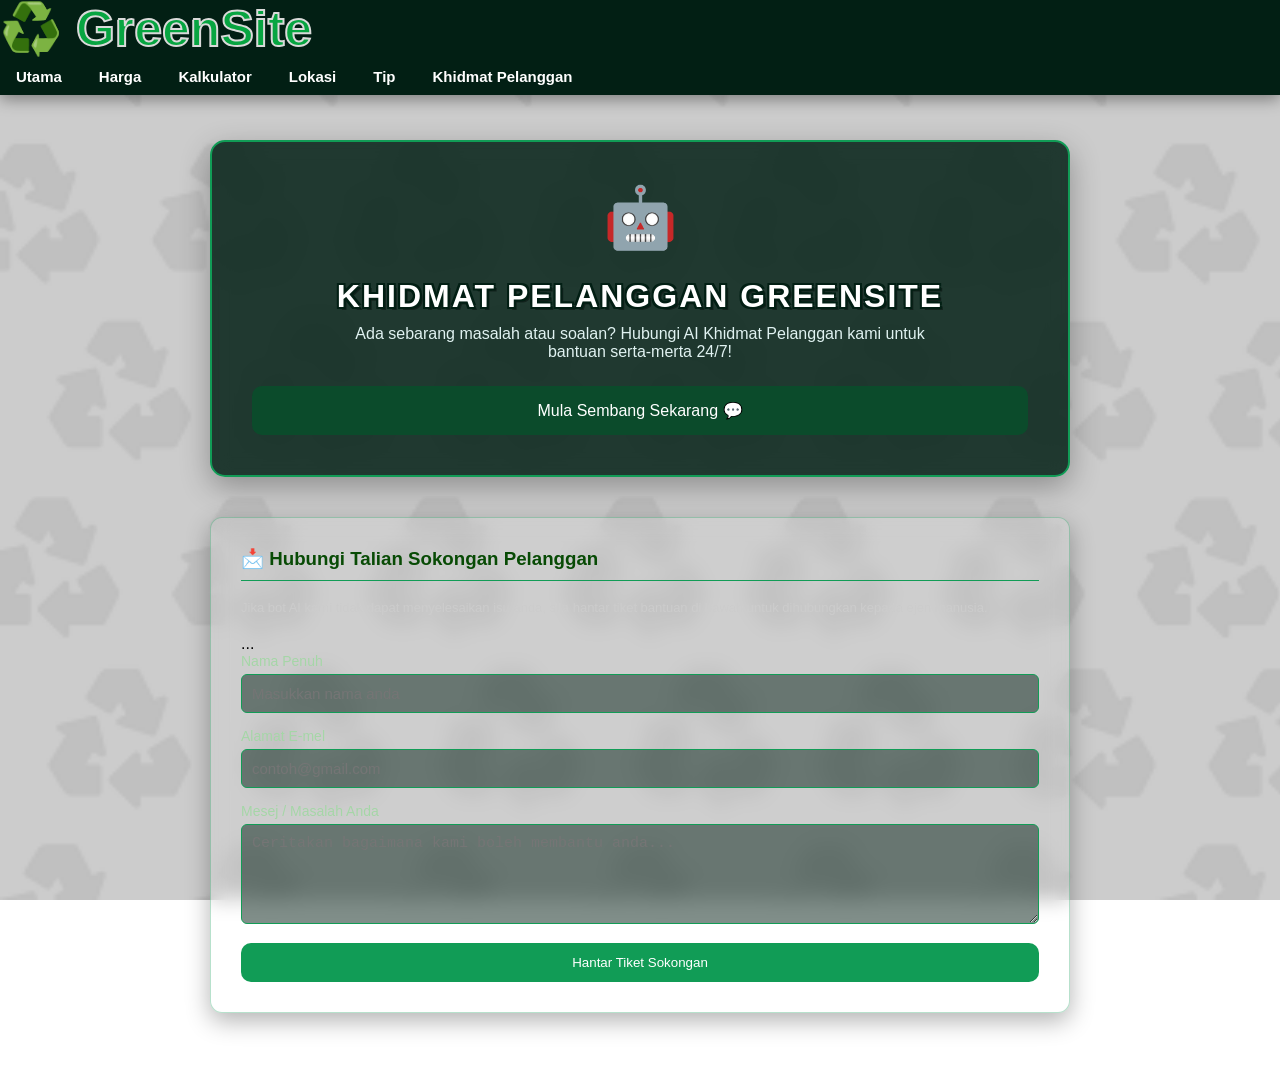
==== customer-service.html @ aa1de5ad "Add files via upload" ====
<!DOCTYPE html>
<html lang="ms">
<head>
    <meta charset="UTF-8">
    <meta name="viewport" content="width=device-width, initial-scale=1.0">
    <title>Sokongan AI & Bantuan - GreenSite</title>
    <link rel="stylesheet" href="style.css">
    <style>
        /* CSS Khas untuk Halaman Sokongan */
        .sokongan-wrapper {
            max-width: 900px;
            margin: 40px auto;
            padding: 20px;
        }
        .kad-ai-utama {
            background: rgba(2, 31, 20, 0.85);
            border: 2px solid #119c56;
            border-radius: 15px;
            padding: 40px;
            text-align: center;
            box-shadow: 0 10px 30px rgba(0,0,0,0.3);
            margin-bottom: 40px;
            backdrop-filter: blur(10px);
        }
        .bot-animasi {
            font-size: 60px;
            animation: pusing 4s linear infinite;
            margin-bottom: 15px;
            display: inline-block;
        }
        .borang-aduan {
            background: rgba(255, 255, 255, 0.05);
            padding: 30px;
            border-radius: 12px;
            border: 1px solid rgba(17, 156, 86, 0.3);
            text-align: left;
        }
        .borang-aduan h3 {
            margin-top: 0;
            color: #084b05;
            border-bottom: 1px solid #119c56;
            padding-bottom: 10px;
        }
        .input-kumpulan {
            margin-bottom: 15px;
        }
        .input-kumpulan label {
            display: block;
            color: #a5d6a7;
            margin-bottom: 5px;
            font-size: 14px;
        }
        .input-kumpulan input, .input-kumpulan textarea {
            width: 100%;
            padding: 10px;
            border: 1px solid #119c56;
            background: rgba(2, 31, 20, 0.5);
            color: rgb(6, 69, 7);
            border-radius: 6px;
            box-sizing: border-box;
        }
        @keyframes pusing {
            0% { transform: rotate(0deg) translateY(0px); }
            50% { transform: rotate(10deg) translateY(-10px); }
            100% { transform: rotate(0deg) translateY(0px); }
        }
    </style>
</head>
<body>

    <!-- NAVBAR HERO (Sama seperti halaman lain) -->
    <header class="header-utama">
        <div class="logo-utama">♻️ GreenSite</div>
        <nav class="menu-utama">
            <a href="index.html">Utama</a>
            <a href="harga.html">Harga</a>
            <a href="kalkulator.html">Kalkulator</a>
            <a href="lokasi.html">Lokasi</a>
            <a href="tips.html">Tip</a>
            <a href="customer-service.html" class="active">Khidmat Pelanggan</a>
        </nav>
    </header>

   <div class="sokongan-wrapper">
        <!-- BAHAGIAN 1: BOT SEMBANG AI -->
        <div class="kad-ai-utama">
            <div class="bot-animasi">🤖</div>
            <!-- TUKAR TAJUK DI SINI -->
            <h2 style="color: white; margin: 10px 0;">Khidmat Pelanggan Greensite</h2>
            <p style="color: #e0f2f1; max-width: 600px; margin: 0 auto 25px auto;">
                Ada sebarang masalah atau soalan? Hubungi AI Khidmat Pelanggan kami untuk bantuan serta-merta 24/7!
            </p>
            <button class="btn-mula" onclick="bukaSembangAI()" style="padding: 15px 40px; font-size: 16px; cursor: pointer;">
                Mula Sembang Sekarang 💬
            </button>
        </div>

        <!-- BAHAGIAN 2: BORANG ADUAN -->
        <div class="borang-aduan">
            <!-- TUKAR TAJUK DI SINI -->
            <h3>📩 Hubungi Talian Sokongan Pelanggan</h3>
            <p style="color: #ccc; font-size: 13px; margin-bottom: 20px;">Jika bot AI kami tidak dapat menyelesaikan isu anda, sila hantar tiket bantuan di bawah untuk dihubungkan kepada ejen manusia.</p>
            
            ... 
            <form onsubmit="hantarAduan(event)">
                <div class="input-kumpulan">
                    <label>Nama Penuh</label>
                    <input type="text" required placeholder="Masukkan nama anda">
                </div>
                <div class="input-kumpulan">
                    <label>Alamat E-mel</label>
                    <input type="email" required placeholder="contoh@gmail.com">
                </div>
                <div class="input-kumpulan">
                    <label>Mesej / Masalah Anda</label>
                    <textarea rows="4" required placeholder="Ceritakan bagaimana kami boleh membantu anda..."></textarea>
                </div>
                <button type="submit" class="btn-mula" style="background: #119c56; width: 100%; border: none; padding: 12px; cursor: pointer;">
                    Hantar Tiket Sokongan
                </button>
            </form>
        </div>
    </div>

    <script type="text/javascript">
  (function(d, t) {
      var v = d.createElement(t), s = d.getElementsByTagName(t)[0];
      v.onload = function() {
        window.voiceflow.chat.load({
          verify: { projectID: '6a5470ff37d720d33beb549c' },
          url: 'https://general-runtime.voiceflow.com',
          voice: {
            url: "https://runtime-api.voiceflow.com"
          }
        });
      }
      v.src = "https://cdn.voiceflow.com/widget-next/bundle.mjs"; v.type = "text/javascript"; s.parentNode.insertBefore(v, s);
  })(document, 'script');
</script>
<script>
      // Fungsi untuk paksa tingkap chat Voiceflow terbuka bila butang hijau atas diklik
      function bukaSembangAI() {
          if (window.voiceflow && window.voiceflow.chat) {
              window.voiceflow.chat.open();
          } else {
              alert("Otak AI sedang memuatkan diri... Sila cuba lagi dalam 2 saat!");
          }
      }

      // Fungsi hantar borang tiket bahagian bawah (ejen manusia)
      function hantarAduan(e) {
          e.preventDefault();
          alert("✅ Tiket Sokongan Berjaya Dihantar!");
          e.target.reset();
      }
    </script>
</body>
</html>
---- style.css ----
html {
  scroll-behavior: smooth;
}

body {
  margin: 0;
  font-family: 'Segoe UI', sans-serif;
  background-image: url('background greensite.png'); 
  background-repeat: no-repeat;
  background-attachment: fixed;
  background-size: cover;
  min-height: 100vh;
}

body::before {
  content: "";
  position: fixed;
  inset: 0;
  background: rgba(0,0,0,0.20);
  z-index: -1;
}



header {
  background-color: #021f14; 
  width: 100%;
  position: fixed;
  top: 0;
  left: 0;
  z-index: 1000;
  box-shadow: 0 4px 15px rgba(0,0,0,0.4);
  box-sizing: border-box;
}

.navbar-container {
  max-width: 1400px; 
  margin: 0 auto;
  display: flex;
  align-items: center;
  justify-content: flex-start; 
  height: 100px; 
}

.logo-utama {
  font-size: 50px;
  font-weight: bold;
  color: rgb(7, 165, 65);
  -webkit-text-stroke: 2px #dadada;
  margin: 0;
  margin-right: 60px; 
  white-space: nowrap;
}


nav.menu-utama a { 
  border: 2px solid #06402a; 
  border-radius: 8px; 
  color: #06402a; 
  padding: 14px 28px; 
  font-size: 30px;
  font-weight: bold;
  text-decoration: none;
  display: inline-block;
  transition: all 0.2s ease;
  white-space: nowrap;
}


nav.menu-utama a:hover {
  background: #06402a; 
  color: #ffffff; 
  text-shadow: none; 
  transform: translateY(-3px); 
  box-shadow: 0 6px 15px rgba(0, 0, 0, 0.3);
}


.slogan-bawah {
  text-align: center;
  margin-top: 110px; /* Jarak supaya tidak tenggelam di bawah fixed navbar */
  margin-bottom: 20px; /* Gap sebelum masuk ke seksyen kandungan */
}

.slogan-bawah p {
  font-size: 22px;
  font-weight: 600;
  color: #06402a; /* Warna hijau gelap tulisan asal */
  margin: 0;
  text-shadow: 1px 1px 2px rgba(255, 255, 255, 0.8);
}

/* Menyesuaikan titik mula elemen body */
body {
  padding-top: 0; /* Dikembalikan ke 0 kerana kita guna margin-top pada slogan */
}

/* Gaya Pautan Menu di Kanan */
nav.menu-utama {
  margin-top: 0;
  display: flex;
  gap: 10px;
}
 

/* Kesan apabila tetikus lalu (Hover) pada menu */
nav.menu-utama a:hover {
  background: #06402a; /* Tukar jadi warna hijau gelap penuh */
  color: #ffffff; /* Tulisan tukar jadi putih */
  text-shadow: none; /* Buang outline putih masa hover supaya teks jelas */
  transform: translateY(-2px); /* Kotak naik atas sikit */
  box-shadow: 0 4px 10px rgba(0, 0, 0, 0.2);
}

/* Memastikan kandungan web bermula di bawah navbar */
body {
  padding-top: 100px; 
}

/* Gaya untuk Logo / Nama Web */
header h1 {
  font-size: 24px; /* Dikecilkan supaya sebaris dengan menu */
  font-weight: bold;
  color: white;
  margin: 0 40px 0 0; /* Jarak 40px di sebelah kanan logo */
  white-space: nowrap;
}
/* --- GAYA TAJUK DENGAN OUTLINE & KOTAK SECTION --- */

/* --- GAYA KOTAK SECTION (HIJAU GELAP TRANSPARENT) & TAJUK BARU --- */

section {
  max-width: 1100px;
  margin: 40px auto; /* Jarak antara kotak-kotak section */
  padding: 40px 20px;
  text-align: center;
  color: white; /* Semua teks biasa di dalam kotak akan automatik jadi putih */
  
  /* RGBA: 2, 31, 20 ialah kod warna hijau gelap navbar anda, 0.85 ialah tahap ketelusan (transparent) */
  background: rgba(2, 31, 20, 0.85); 
  
  backdrop-filter: blur(10px); /* Kesan blur moden pada gambar latar di belakang kotak */
  border: 2px solid #119c56; /* Tukar border kepada hijau cerah sikit supaya kotak nampak menonjol */
  border-radius: 20px; /* Lengkungan bucu kotak */
  box-shadow: 0 10px 30px rgba(0, 0, 0, 0.3);
  box-sizing: border-box;
}

h2 {
  color: #ffffff; /* Tukar tulisan tajuk jadi PUTIH supaya cerah atas latar belakang gelap */
  font-family: 'Poppins', 'Segoe UI', sans-serif; 
  font-size: 32px;           
  font-weight: bold;           
  text-transform: uppercase; 
  letter-spacing: 2px;       
  
  /* Kesan OUTLINE HIAJU GELAP di sekeliling tulisan putih supaya nampak sharp */
  text-shadow: 
    -2px -2px 0 #021f14,  
     2px -2px 0 #021f14,
    -2px  2px 0 #021f14,
     2px  2px 0 #021f14,
     3px  3px 0px rgba(0, 0, 0, 0.4); 
  
  margin-bottom: 30px;
  margin-top: 0;
}

/* Gaya untuk Kontainer Menu */
nav.menu-utama {
  margin-top: 0; /* Buang margin lama */
  display: flex;
  align-items: center;
  gap: 5px; /* Jarak rapat antara pautan menu */
}

/* Gaya untuk Pautan Menu (Text Links) */
nav.menu-utama a {
  background: transparent; /* Buang latar belakang putih asal */
  border: none; /* Buang border bulat asal */
  color: #ffffff; /* Warna teks putih */
  padding: 10px 16px;
  border-radius: 8px; /* Kotak rounded yang lembut */
  font-size: 15px;
  font-weight: 600;
  text-decoration: none;
  transition: all 0.2s ease;
  display: inline-block;
}

/* Kesan Hover & Aktif (Seperti butang HOSTING dalam gambar) */
nav.menu-utama a:hover {
  background: rgba(255, 255, 255, 0.15); /* Kotak cerah semi-transparent */
  color: #ffffff;
}

/* Mengelakkan kandungan halaman terlindung di bawah navbar yang 'fixed' */
body {
  padding-top: 80px; /* Tambah ruang atas supaya kandungan tidak tenggelam */
}

/* --- RESPONSIVE UNTUK TELEFON --- */
@media(max-width: 768px) {
  .navbar-container {
    flex-direction: column;
    align-items: flex-start;
    gap: 10px;
  }
  header h1 {
    margin-bottom: 5px;
  }
  nav.menu-utama {
    flex-wrap: wrap;
  }
  nav.menu-utama a {
    padding: 8px 12px;
    font-size: 14px;
  }
  body {
    padding-top: 120px; /* Lebihan ruang untuk telefon */
  }
}
/* Kesan Hover & Aktif (Seperti butang HOSTING dalam gambar) */
nav.menu-utama a:hover {
  background: rgba(255, 255, 255, 0.15); /* Kotak cerah semi-transparent */
  color: #ffffff;
}

/* Mengelakkan kandungan halaman terlindung di bawah navbar yang 'fixed' */
body {
  padding-top: 80px; /* Tambah ruang atas supaya kandungan tidak tenggelam */
}

/* --- RESPONSIVE UNTUK TELEFON --- */
@media(max-width: 768px) {
  .navbar-container {
    flex-direction: column;
    align-items: flex-start;
    gap: 10px;
  }
  header h1 {
    margin-bottom: 5px;
  }
  nav.menu-utama {
    flex-wrap: wrap;
  }
  nav.menu-utama a {
    padding: 8px 12px;
    font-size: 14px;
  }
  body {
    padding-top: 120px; /* Lebihan ruang untuk telefon */
  }
}

section {
  padding: 60px 20px;
  text-align: center;
  color: white;
}

/* HARGA */
.grid {
  display: grid;
  grid-template-columns: repeat(auto-fit, minmax(220px, 1fr));
  gap: 20px;
}

.card {
  position: relative;
  background: rgba(255,255,255,0.93);
  color: #0b4d2b;
  padding: 20px;
  border-radius: 20px;
  overflow: hidden;
  transition: 0.3s;
  box-shadow: -10px 10px rgb(6,64,42);
  animation: fadeIn 1s ease;
}

.card:hover {
  transform: translateY(-5px);
  box-shadow: 0 10px 20px rgba(6, 64, 42, 0.3);
  background: #ffffff;
}

.card span {
  font-size: 20px;
  font-weight: bold;
}

.criteria {
  position: absolute;
  bottom: -100%;
  left: 0;
  width: 100%;
  background: rgba(0,70,30,0.95);
  color: white;
  padding: 15px;
  transition: 0.4s;
}

.card:hover .criteria {
  bottom: 0;
}

/* KALKULATOR */
.box {
  margin: auto;
  background: rgba(255,255,255,0.92);
  padding: 25px;
  width: 300px;
  height: auto;
  border-style: solid;
  border-color: #06402a;
  border-radius: 20px;
  color: black;
}

.box select, .box input {
  width: 100%;
  padding: 12px;
  margin: 10px 0;
  border-radius: 10px;
  border: none;
  box-sizing: border-box;
}

button {
  width: 100%;
  padding: 12px;
  background: #0b4b2b;
  color: white;
  border: none;
  border-radius: 10px;
  cursor: pointer;
}

button:hover {
  background: #119c56;
  box-shadow: 0 0 15px #119c56, 0 0 25px #0b4b2b;
  transition: 0.3s;
}

button:active {
  transform: scale(0.95); 
  transition: 0.1s;
}

/* MAP */
#map {
  height: 450px;
  border-radius: 20px;
  margin-top: 20px;
  display: none;
}

/* POSTER */
.posterGrid {
  display: grid;
  grid-template-columns: repeat(auto-fit, minmax(300px, 1fr));
  gap: 25px;
  margin-top: 40px;
}

.poster {
  background: rgba(255,255,255,0.95);
  border-radius: 20px;
  overflow: hidden;
  color: #0b4d2b;
  transition: 0.4s;
}

.poster:hover {
  transform: scale(1.03);
}

.poster img {
  width: 100%;
  height: 250px;
  object-fit: cover;
}

.posterText {
  padding: 20px;
}

.posterText h3 {
  margin-top: 0;
}

@keyframes fadeIn {
  from {
    opacity: 0;
    transform: translateY(20px);
  }
  to {
    opacity: 1;
    transform: translateY(0);
  }
}

/* RESPONSIVE PHONE */
@media(max-width:600px) {
  header h1 { font-size: 35px; }
  header { padding: 30px 10px; }
  nav a { display: inline-block; margin: 6px; width: auto; }
  section { padding: 40px 10px; }
  .grid { grid-template-columns: 1fr; }
  .box { width: 80%; height: auto; }
  #map { height: 350px; }
  .posterGrid { grid-template-columns: 1fr; }
}

/* --- GAYA AUTO SLIDER KESAN FAKTA ALAM SEKITAR --- */

.slider-container {
  max-width: 800px;
  height: 350px;
  margin: 30px auto;
  position: relative;
  overflow: hidden;
  border-radius: 15px;
  border: 2px solid #119c56;
  box-shadow: 0 8px 25px rgba(0, 0, 0, 0.4);
}

.slide {
  position: absolute;
  top: 0;
  left: 0;
  width: 100%;
  height: 100%;
  opacity: 0; /* Sembunyikan slide asal */
  transition: opacity 1s ease-in-out; /* Kesan 'fade' lembut semasa bertukar */
  z-index: 1;
}

.slide.active {
  opacity: 1; /* Paparkan slide yang aktif sahaja */
  z-index: 2;
}

.slide img {
  width: 100%;
  height: 100%;
  object-fit: cover; /* Memastikan gambar penuh tanpa herot */
}

/* Kotak teks fakta di atas gambar (Lapisan lutsinar gelap) */
.slide-text {
  position: absolute;
  bottom: 0;
  left: 0;
  width: 100%;
  background: rgba(2, 31, 20, 0.8); /* Warna hijau gelap pekat transparent */
  color: white;
  padding: 20px;
  box-sizing: border-box;
  text-align: left;
}

.slide-text h3 {
  margin: 0 0 5px 0;
  font-size: 20px;
  color: #119c56; /* Warna tajuk fakta */
}

.slide-text p {
  margin: 0;
  font-size: 15px;
  line-height: 1.4;
}

/* Responsif untuk skrin telefon pintar */
@media (max-width: 600px) {
  .slider-container {
    height: 250px;
  }
  .slide-text h3 {
    font-size: 16px;
  }
  .slide-text p {
    font-size: 12px;
  }
}

/* ==========================================================================
   KOD CSS KHAS UNTUK HALAMAN CUSTOMER SERVICE (GREEN SITE)
   ========================================================================== */

/* Kontainer Utama Halaman */
.sokongan-wrapper {
    max-width: 900px;
    margin: 40px auto;
    padding: 0 20px;
    box-sizing: border-box;
}

/* 1. KAD UTAMA BOT AI (KOTAK ATAS) */
.kad-ai-utama {
    background: rgba(2, 31, 20, 0.85);
    border: 2px solid #119c56;
    border-radius: 15px;
    padding: 40px 20px;
    text-align: center;
    box-shadow: 0 10px 30px rgba(0, 0, 0, 0.3);
    margin-bottom: 40px;
    backdrop-filter: blur(10px);
}

/* Animasi Robot Melayang Comel */
.bot-animasi {
    font-size: 60px;
    margin-bottom: 15px;
    display: inline-block;
    animation: robotMelayang 3s ease-in-out infinite;
}

@keyframes robotMelayang {
    0% { transform: translateY(0px) rotate(0deg); }
    50% { transform: translateY(-10px) rotate(5deg); }
    100% { transform: translateY(0px) rotate(0deg); }
}

/* 2. KOTAK BORANG ADUAN HIJAU (KOTAK BAWAH) */
.borang-aduan {
    background: rgba(2, 31, 20, 0.75); /* Hijau gelap lutsinar korporat */
    padding: 35px;
    border-radius: 12px;
    border: 2px solid #119c56; /* Garisan tepi hijau terang */
    text-align: left;
    box-shadow: 0 8px 25px rgba(0, 0, 0, 0.3);
    backdrop-filter: blur(10px);
    box-sizing: border-box;
}

.borang-aduan {
            background: rgba(2, 31, 20, 0.75); /* Ditukar kepada warna hijau gelap lutsinar */
            padding: 30px;
            border-radius: 12px;
            border: 2px solid #119c56; /* Garisan tepi hijau yang lebih terang */
            text-align: left;
            box-shadow: 0 8px 25px rgba(0,0,0,0.3);
            backdrop-filter: blur(10px);
        }

/* 3. ELEMEN ELEMEN INPUT DI DALAM BORANG */
.input-kumpulan {
    margin-bottom: 20px;
}

/* Label Input */
.input-kumpulan label {
    display: block;
    color: #a5d6a7; /* Hijau lembut pastel */
    margin-bottom: 8px;
    font-size: 14px;
    font-weight: 500;
}

/* Kotak Isi Borang (Input & Textarea) */
.input-kumpulan input, 
.input-kumpulan textarea {
    width: 100%;
    padding: 12px 15px;
    border: 1px solid rgba(17, 156, 86, 0.6);
    background: rgba(1, 15, 10, 0.6); /* Gelap di dalam input supaya teks putih jelas */
    color: #cdcdcd;
    font-size: 15px;
    border-radius: 8px;
    box-sizing: border-box;
    outline: none;
    transition: all 0.3s ease;
}

/* Kesan Apabila Pengguna Klik Pada Input (Focus Effect) */
.input-kumpulan input:focus, 
.input-kumpulan textarea:focus {
    border-color: #26d07c;
    box-shadow: 0 0 8px rgba(38, 208, 124, 0.4);
    background: rgba(1, 15, 10, 0.8);
}

/* Mengawal Saiz Textarea Sahaja */
.input-kumpulan textarea {
    resize: vertical;
    min-height: 100px;
}

/* --- GAYA TINGKAP CHAT POP-UP --- */
.kotak-chat-rahsia {
    position: fixed;
    bottom: -500px; /* Sembunyi di bawah skrin pada asal */
    right: 30px;
    width: 350px;
    height: 450px;
    background: #021f14;
    border: 2px solid #119c56;
    border-radius: 15px 15px 0 0;
    box-shadow: 0 10px 30px rgba(0,0,0,0.5);
    display: flex;
    flex-direction: column;
    z-index: 9999;
    transition: bottom 0.4s ease-in-out; /* Kesan slide up lancar */
}

/* Apabila chat dibuka */
.kotak-chat-rahsia.buka {
    bottom: 0;
}

.chat-header {
    background: #119c56;
    color: white;
    padding: 15px;
    font-weight: bold;
    display: flex;
    justify-content: space-between;
    align-items: center;
    border-radius: 12px 12px 0 0;
}

.chat-body {
    flex: 1;
    padding: 15px;
    overflow-y: auto;
    display: flex;
    flex-direction: column;
    gap: 10px;
}

.mesej-bot {
    background: rgba(17, 156, 86, 0.2);
    color: white;
    padding: 10px 15px;
    border-radius: 15px 15px 15px 0;
    max-width: 80%;
    align-self: flex-start;
    font-size: 14px;
}

.mesej-user {
    background: #119c56;
    color: white;
    padding: 10px 15px;
    border-radius: 15px 15px 0 15px;
    max-width: 80%;
    align-self: flex-end;
    font-size: 14px;
}

.chat-footer {
    padding: 10px;
    display: flex;
    gap: 8px;
    border-top: 1px solid rgba(17, 156, 86, 0.3);
}

.chat-footer input {
    flex: 1;
    padding: 10px;
    border: 1px solid #119c56;
    background: rgba(255,255,255,0.05);
    color: white;
    border-radius: 20px;
    outline: none;
}

.chat-footer button {
    background: #119c56;
    color: white;
    border: none;
    padding: 0 15px;
    border-radius: 20px;
    cursor: pointer;
}
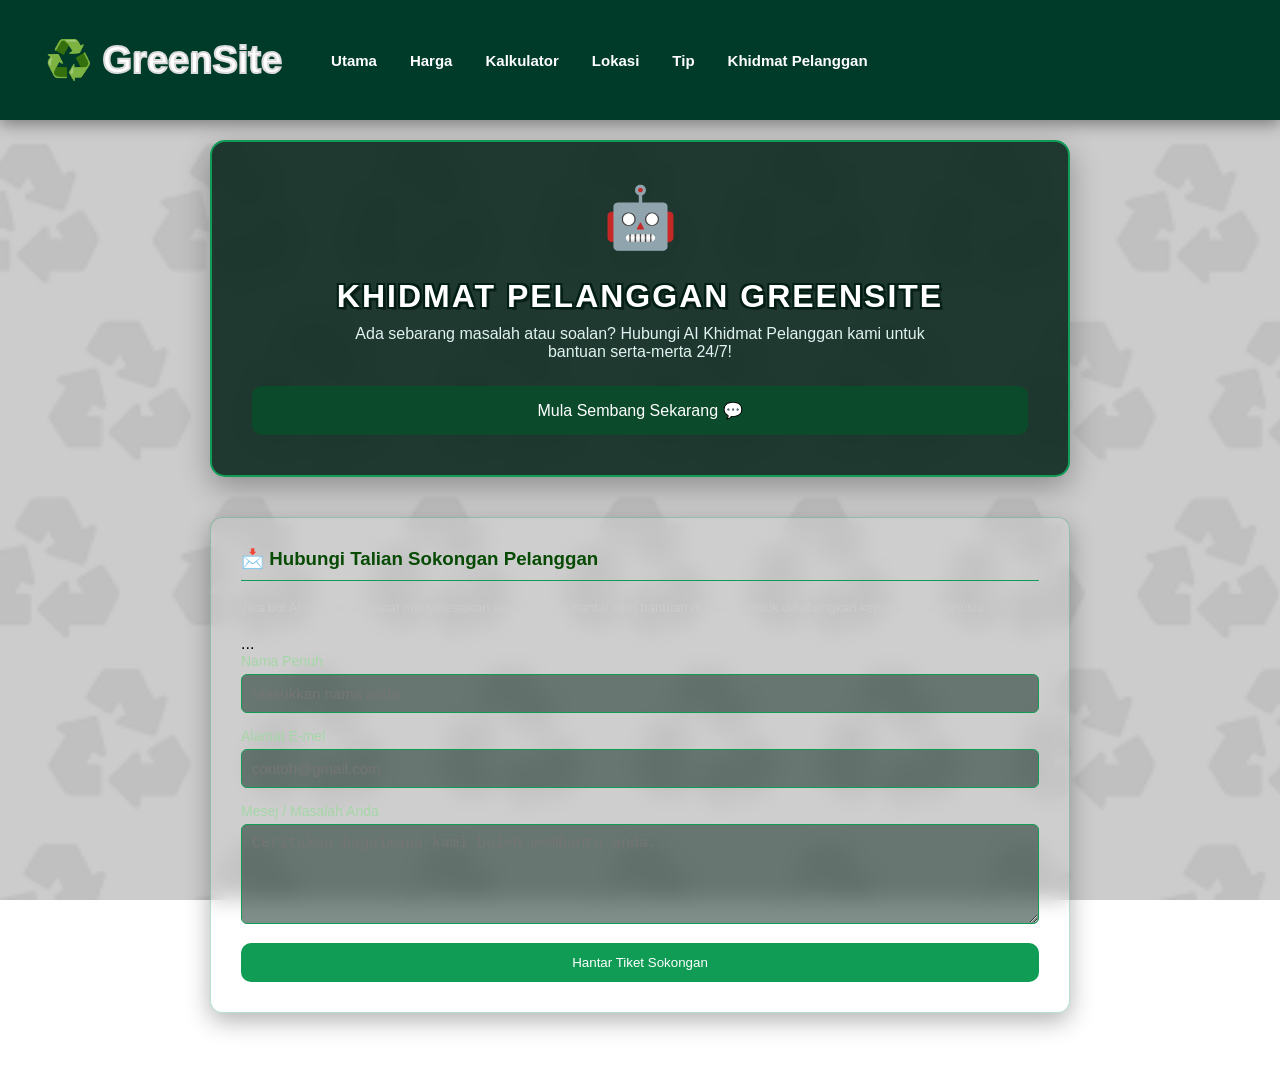
==== commit 88df63c6: "Update customer-service.html" ====
--- a/customer-service.html
+++ b/customer-service.html
@@ -69,17 +69,24 @@
 <body>
 
     <!-- NAVBAR HERO (Sama seperti halaman lain) -->
-    <header class="header-utama">
-        <div class="logo-utama">♻️ GreenSite</div>
-        <nav class="menu-utama">
+<header>
+    <div class="header-container">
+
+        <h1 class="logo-utama">♻️ GreenSite</h1>
+
+        <button class="menu-btn" onclick="toggleMenu()">☰</button>
+
+        <nav id="mobileMenu" class="menu-utama">
             <a href="index.html">Utama</a>
             <a href="harga.html">Harga</a>
             <a href="kalkulator.html">Kalkulator</a>
             <a href="lokasi.html">Lokasi</a>
             <a href="tips.html">Tip</a>
-            <a href="customer-service.html" class="active">Khidmat Pelanggan</a>
+            <a href="customer-service.html">Khidmat Pelanggan</a>
         </nav>
-    </header>
+
+    </div>
+</header>
 
    <div class="sokongan-wrapper">
         <!-- BAHAGIAN 1: BOT SEMBANG AI -->
@@ -155,4 +162,4 @@
       }
     </script>
 </body>
-</html>+</html>
--- a/style.css
+++ b/style.css
@@ -674,4 +674,396 @@
     padding: 0 15px;
     border-radius: 20px;
     cursor: pointer;
-}+}
+/* Header */
+header {
+    background: #003b29;
+    padding: 20px;
+}
+
+.header-top {
+    display: flex;
+    align-items: left;
+    justify-content: left;
+    position: relative;
+}
+
+.header-top h1 {
+    margin: 0;
+    font-size: 45px;
+    color: white;
+}
+
+/* Button 3 garis */
+.menu-btn {
+    display: none;
+    position: absolute;
+    left: 10px;
+    background: none;
+    border: none;
+    color: white;
+    font-size: 32px;
+    cursor: pointer;
+}
+
+/* Navigation */
+nav {
+    display: flex;
+    justify-content: center;
+    gap: 40px;
+    margin-top: 20px;
+}
+
+nav a {
+    color: white;
+    text-decoration: none;
+    font-size: 20px;
+}
+
+
+/* 📱 PHONE */
+@media (max-width: 768px) {
+
+    header {
+        padding: 18px;
+    }
+
+    .header-top h1 {
+        font-size: 30px;
+    }
+
+    /* Tunjukkan 3 garis */
+    .menu-btn {
+        display: block;
+    }
+
+    /* Menu asal disorok */
+    nav {
+        display: none;
+        flex-direction: column;
+        gap: 0;
+        margin-top: 20px;
+        text-align: center;
+    }
+
+    /* Bila menu dibuka */
+    nav.show {
+        display: flex;
+    }
+
+    nav a {
+        padding: 15px;
+        border-top: 1px solid rgba(255,255,255,0.2);
+        font-size: 18px;
+    }
+}
+header {
+    background: #003b29;
+    width: 100%;
+}
+
+.header-container {
+    min-height: 120px;
+    display: flex;
+    align-items: center;
+    padding: 20px 35px;
+    gap: 60px;
+}
+
+/* LOGO */
+.logo {
+    display: flex;
+    align-items: center;
+    gap: 12px;
+
+    text-decoration: none;
+    color: white;
+    font-size: 48px;
+    font-weight: bold;
+
+    white-space: nowrap;
+}
+
+.logo:first-letter {
+    font-size: 55px;
+}
+
+/* NAVIGATION */
+nav {
+    display: flex;
+    align-items: center;
+    gap: 35px;
+}
+
+nav a {
+    color: white;
+    text-decoration: none;
+    font-size: 18px;
+    font-weight: bold;
+    white-space: nowrap;
+}
+
+nav a:hover {
+  background: #06402a; 
+  color: #ffffff; 
+  text-shadow: none; 
+  transform: translateY(-3px); 
+  box-shadow: 0 6px 15px rgba(0, 0, 0, 0.3);
+}
+
+/* HAMBURGER */
+.menu-btn {
+    display: none;
+    background: none;
+    border: none;
+    color: white;
+    font-size: 32px;
+    cursor: pointer;
+}
+
+
+/* ===== PHONE ===== */
+
+@media (max-width: 768px) {
+
+    .header-container {
+        min-height: 75px;
+        padding: 15px 20px;
+        justify-content: center;
+        position: relative;
+    }
+
+    .logo {
+        font-size: 30px;
+    }
+
+    .logo:first-letter {
+        font-size: 35px;
+    }
+
+    /* ☰ keluar */
+    .menu-btn {
+        display: block;
+        position: absolute;
+        left: 20px;
+    }
+
+    /* menu sorok */
+    nav {
+        display: none;
+        position: absolute;
+        top: 75px;
+        left: 0;
+        width: 100%;
+        background: #003b29;
+
+        flex-direction: column;
+        gap: 0;
+        z-index: 1000;
+    }
+
+    /* menu bila tekan ☰ */
+    nav.show {
+        display: flex;
+    }
+
+    nav a {
+        width: 100%;
+        text-align: center;
+        padding: 16px 0;
+        border-top: 1px solid rgba(255,255,255,0.15);
+    }
+}
+/* =========================================
+   HEADER GREEN SITE - DESKTOP + PHONE
+   ========================================= */
+
+header {
+    background: #003b29;
+    width: 100%;
+    position: fixed;
+    top: 0;
+    left: 0;
+    z-index: 9999;
+    box-shadow: 0 4px 15px rgba(0,0,0,0.4);
+    box-sizing: border-box;
+}
+
+.header-container {
+    max-width: 1400px;
+    min-height: 80px;
+    margin: 0 auto;
+    padding: 12px 25px;
+
+    display: flex;
+    align-items: center;
+    gap: 35px;
+
+    box-sizing: border-box;
+}
+
+/* LOGO */
+
+.logo-utama {
+    margin: 0;
+    font-size: 38px;
+    font-weight: bold;
+    color: white;
+
+    white-space: nowrap;
+}
+
+/* MENU */
+
+nav.menu-utama {
+    display: flex;
+    align-items: center;
+    justify-content: center;
+
+    gap: 5px;
+    margin: 0;
+}
+
+nav.menu-utama a {
+    color: white;
+    text-decoration: none;
+
+    padding: 10px 14px;
+    border-radius: 8px;
+
+    font-size: 15px;
+    font-weight: 600;
+
+    white-space: nowrap;
+
+    transition: 0.2s ease;
+}
+
+nav.menu-utama a:hover {
+    background: rgba(255,255,255,0.15);
+    color: white;
+}
+
+/* HAMBURGER */
+
+.menu-btn {
+    display: none;
+
+    background: transparent;
+    border: none;
+
+    color: white;
+    font-size: 30px;
+
+    cursor: pointer;
+}
+
+/* =========================================
+   PHONE
+   ========================================= */
+
+@media (max-width: 768px) {
+
+    header {
+        position: fixed;
+        top: 0;
+        left: 0;
+    }
+
+    .header-container {
+        min-height: 70px;
+        padding: 12px 18px;
+
+        display: flex;
+        justify-content: center;
+
+        position: relative;
+    }
+
+    .logo-utama {
+        font-size: 28px;
+    }
+
+    /* TIGA GARIS */
+
+    .menu-btn {
+        display: block;
+
+        position: absolute;
+        left: 15px;
+        top: 50%;
+
+        transform: translateY(-50%);
+
+        width: auto;
+    }
+
+    /* MENU DALAM KOTAK HIJAU */
+
+    nav.menu-utama {
+        display: none;
+
+        position: absolute;
+
+        top: 70px;
+        left: 0;
+
+        width: 100%;
+
+        background: #003b29;
+
+        padding: 8px 10px 15px;
+
+        box-sizing: border-box;
+
+        display: none;
+
+        grid-template-columns: 1fr 1fr;
+        gap: 8px;
+    }
+
+    /* BILA MENU DIBUKA */
+
+    nav.menu-utama.show {
+        display: grid;
+    }
+
+    nav.menu-utama a {
+        width: 100%;
+
+        padding: 13px 5px;
+
+        text-align: center;
+
+        background: rgba(255,255,255,0.08);
+
+        border: 1px solid rgba(255,255,255,0.12);
+
+        border-radius: 8px;
+
+        font-size: 14px;
+
+        box-sizing: border-box;
+    }
+
+    nav.menu-utama a:hover {
+        background: rgba(255,255,255,0.20);
+    }
+
+    /* RUANG UNTUK HEADER FIXED */
+
+    body {
+        padding-top: 85px;
+    }
+
+    /* SLOGAN */
+
+    .slogan-bawah {
+        margin-top: 15px;
+    }
+
+    .slogan-bawah p {
+        font-size: 18px;
+    }
+
+}
